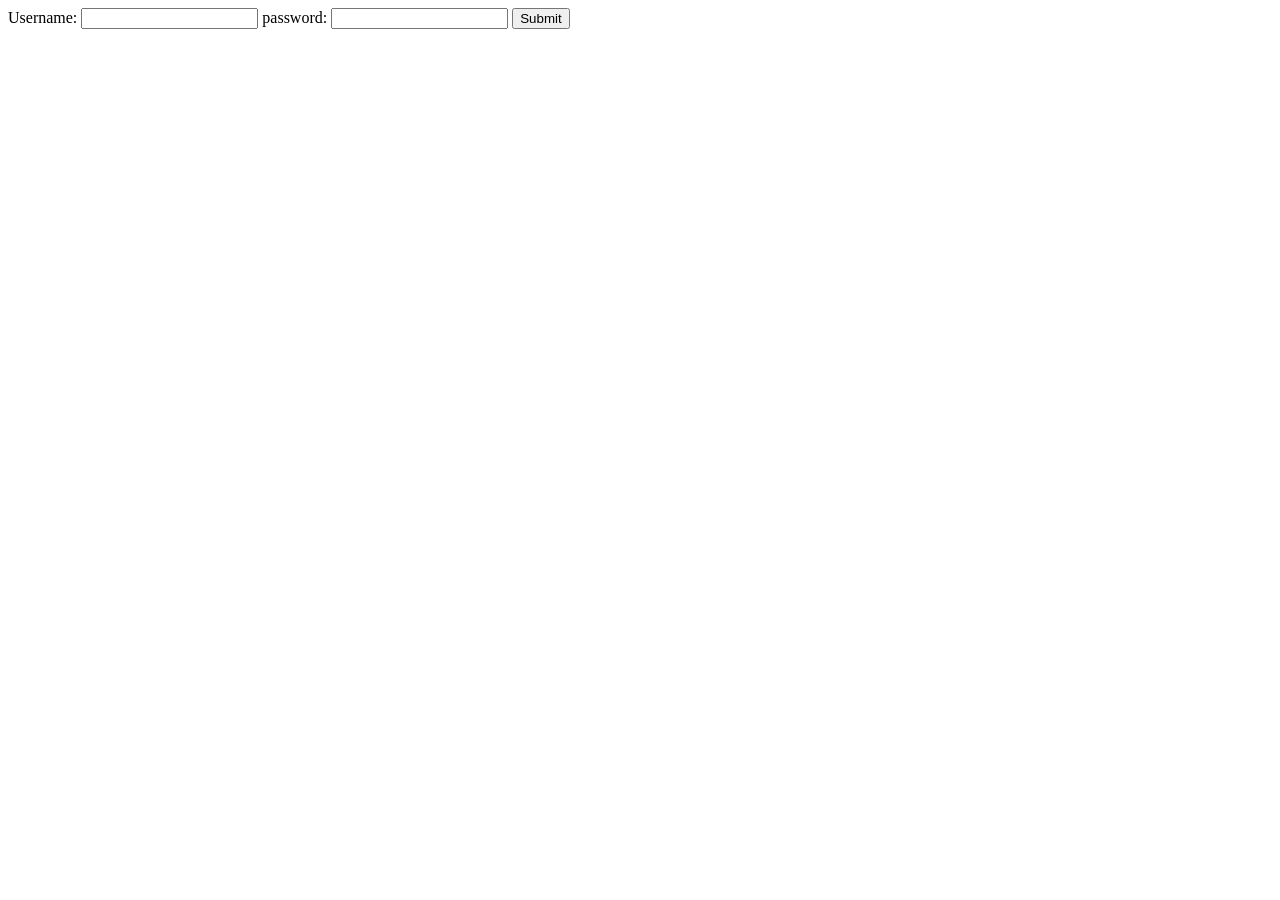
==== Codice/login.html @ f0e3a024 "modifiche iniziale html" ====
<!DOCTYPE html>
<html lang="en">
    <head>
        <meta charset="UTF-8">
        <meta name="viewport" content="width=device-width, initial-scale=1.0">

        <link rel="stylesheet" href="style.css">
        <title>Mastermind</title>
    </head>
    <body>
        <form method="post" action="login.php">

                    <label for="username">Username:</label>
                    <input type="text" id="username" name="username">


                    <label for="password">password:</label>
                    <input type="password" id="password" name="password">

                    <input type="submit" value="Submit">
            </form>
    </body>
</html>
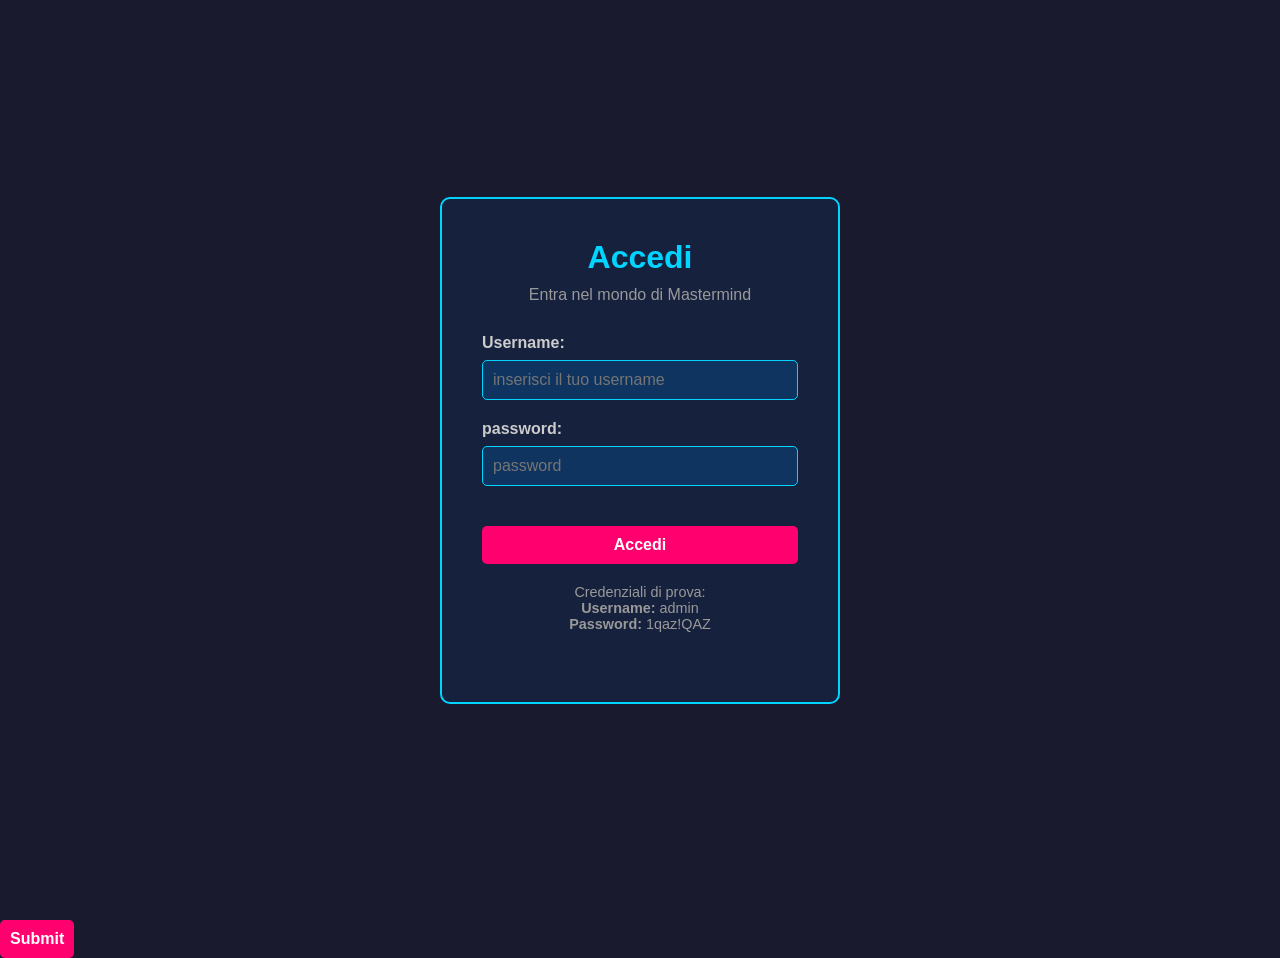
==== commit 2093f9d4: "aggiunta dello stile e di dashboard.php" ====
--- a/Codice/login.html
+++ b/Codice/login.html
@@ -7,17 +7,45 @@
         <link rel="stylesheet" href="style.css">
         <title>Mastermind</title>
     </head>
-    <body>
-        <form method="post" action="login.php">
+<body>
+    <div class="login-container">
+        <div class="login-card">
+            <h2>Accedi</h2>
+            <p>Entra nel mondo di Mastermind</p>
 
+            <form method="post" action="login.php">
+                <div class="form-group" id="username">
                     <label for="username">Username:</label>
-                    <input type="text" id="username" name="username">
+                    <input type="text" id="username" name="username" placeholder="inserisci il tuo username" required>
+                </div>
+
+                <div class="form-group" id="password">
+
+                    <label for="password">password:</label>
+                    <input type="password" id="password" name="password" placeholder="password" required>
+
+                </div>
+
+                <input type="submit" class="btn-Accedi" value="Accedi">
+            </form>
+
+            <p style="text-align: center; margin-top: 20px; color: #999; font-size: 0.9rem;">
+                Credenziali di prova:<br>
+                <strong>Username:</strong> admin<br>
+                <strong>Password:</strong> 1qaz!QAZ
+            </p>
+
+        </div>
+    </div>
+
+        
+
+                   
 
 
-                    <label for="password">password:</label>
-                    <input type="password" id="password" name="password">
+
 
                     <input type="submit" value="Submit">
-            </form>
+            
     </body>
 </html>
--- a/Codice/style.css
+++ b/Codice/style.css
@@ -0,0 +1,159 @@
+* {
+    margin: 0;
+    padding: 0;
+    box-sizing: border-box;
+}
+
+body {
+    font-family: Arial, sans-serif;
+    background-color: #1a1a2e;
+    color: #fff;
+}
+
+
+.hero-section {
+    min-height: 100vh;
+    display: flex;
+    flex-direction: column;
+    align-items: center;
+    justify-content: center;
+    background-color: #16213e;
+    text-align: center;
+}
+
+.hero-content h1 {
+    font-size: 3.5rem;
+    margin-bottom: 20px;
+    color: #00d4ff;
+}
+
+.hero-content p {
+    font-size: 1.2rem;
+    margin-bottom: 40px;
+    color: #ccc;
+}
+
+.homepage-buttons {
+    display: flex;
+    gap: 20px;
+    justify-content: center;
+    flex-wrap: wrap;
+}
+
+.btn {
+    padding: 12px 30px;
+    border: none;
+    border-radius: 5px;
+    font-size: 1rem;
+    font-weight: bold;
+    cursor: pointer;
+    text-decoration: none;
+    display: inline-block;
+}
+
+.btn-primario {
+    background-color: #ff006e;
+    color: white;
+}
+
+.btn-primario:hover {
+    background-color: #cc0056;
+}
+
+.btn-secondario {
+    background-color: transparent;
+    color: #00d4ff;
+    border: 2px solid #00d4ff;
+}
+
+.btn-secondary:hover {
+    background-color: #00d4ff;
+    color: #16213e;
+}
+
+.login-container {
+    min-height: 100vh;
+    display: flex;
+    align-items: center;
+    justify-content: center;
+    padding: 20px;
+}
+
+.login-card {
+    width: 100%;
+    max-width: 400px;
+    background-color: #16213e;
+    border: 2px solid #00d4ff;
+    border-radius: 10px;
+    padding: 40px;
+}
+
+.login-card h2 {
+    text-align: center;
+    margin-bottom: 10px;
+    color: #00d4ff;
+    font-size: 2rem;
+}
+
+.login-card p {
+    text-align: center;
+    margin-bottom: 30px;
+    color: #999;
+}
+
+form {
+    display: flex;
+    flex-direction: column;
+}
+
+.form-group {
+    margin-bottom: 20px;
+}
+
+label {
+    display: block;
+    margin-bottom: 8px;
+    color: #ccc;
+    font-weight: bold;
+}
+
+input[type="text"],
+input[type="password"]{
+    width: 100%;
+    padding: 10px;
+    border: 1px solid #00d4ff;
+    border-radius: 5px;
+    background-color: #0f3460;
+    color: #fff;
+    font-size: 1rem;
+}
+
+input[type="text"]:focus,
+input[type="password"]:focus {
+    outline: none;
+    border-color: #ff006e;
+    background-color: #1a1a2e;
+}
+
+input[type="submit"] {
+    padding: 10px;
+    background-color: #ff006e;
+    color: white;
+    border: none;
+    border-radius: 5px;
+    font-size: 1rem;
+    font-weight: bold;
+    cursor: pointer;
+    margin-top: 20px;
+}
+
+input[type="submit"]:hover {
+    background-color: #cc0056;
+}
+
+.credentials {
+    text-align: center;
+    margin-top: 20px;
+    font-size: 0.9rem;
+    color: #999;
+}
